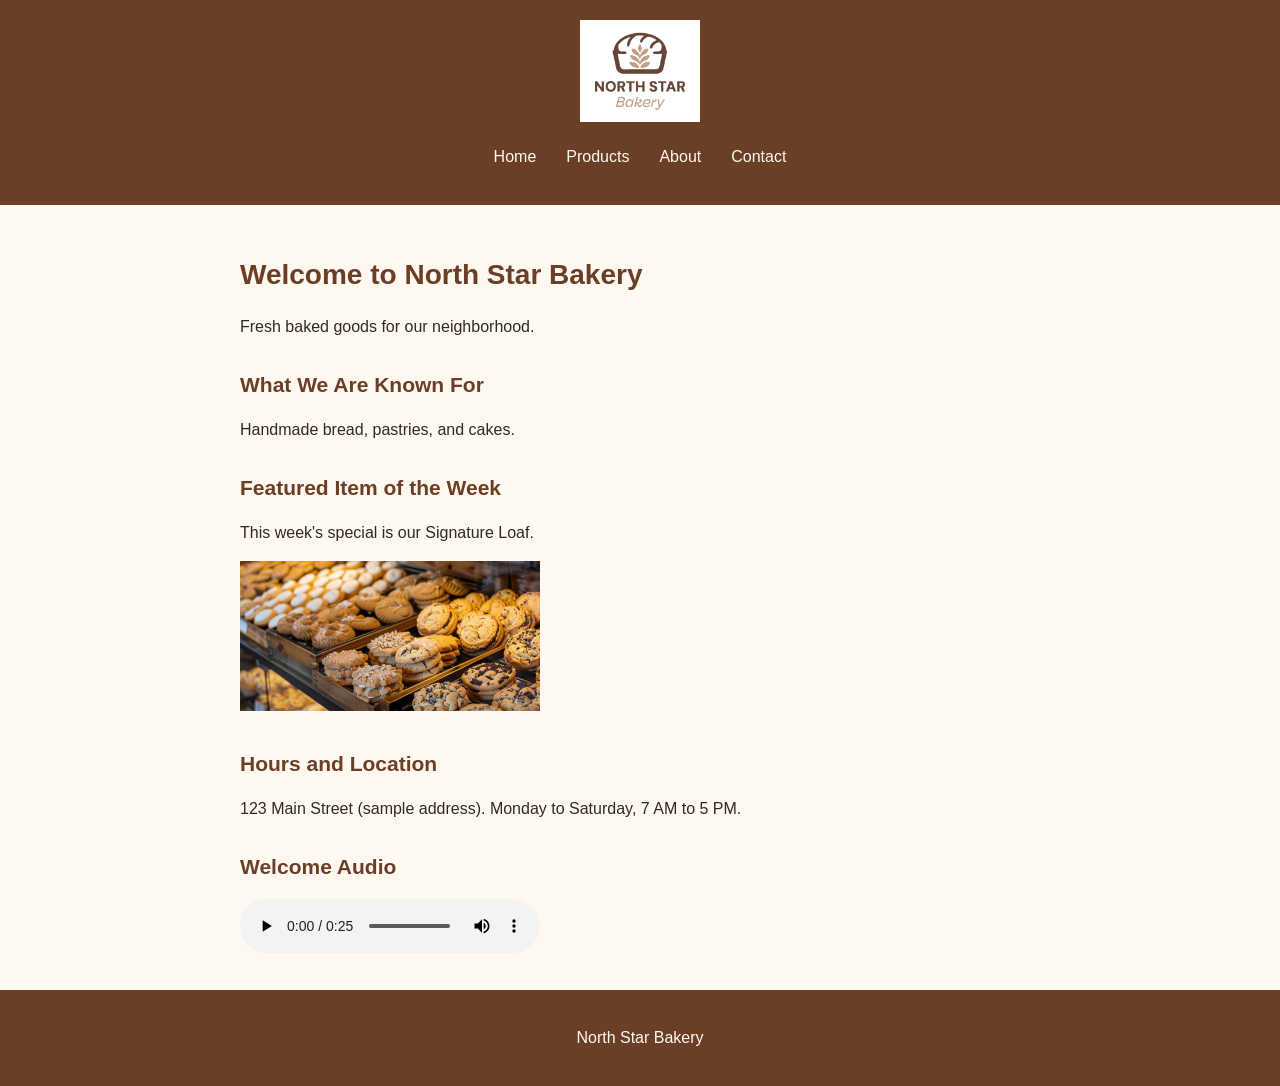
==== index.html @ 2b846a30 "Add files via upload" ====
<!DOCTYPE html>
<html lang="en">
<head>
<meta charset="UTF-8">
<meta name="viewport" content="width=device-width, initial-scale=1.0">
<title>Home | North Star Bakery</title>
<link rel="stylesheet" href="style.css">
</head>
<body>
<header>
<img src="media/bakery-logo.png" alt="North Star Bakery logo" width="120">
<nav>
<ul>
<li><a href="index.html">Home</a></li>
<li><a href="products.html">Products</a></li>
<li><a href="about.html">About</a></li>
<li><a href="contact.html">Contact</a></li>
</ul>
</nav>
</header>
<main>
<h1>Welcome to North Star Bakery</h1>
<p>Fresh baked goods for our neighborhood.</p>
<h2>What We Are Known For</h2>
<p>Handmade bread, pastries, and cakes.</p>
<h2>Featured Item of the Week</h2>
<p>This week's special is our Signature Loaf.</p>
<picture>
<source media="(max-width: 600px)" srcset="media/bakery-feature-small.jpg">
<img src="media/bakery-feature-large.jpg" alt="Featured bakery treat" width="300">
</picture>
<h2>Hours and Location</h2>
<p>123 Main Street (sample address). Monday to Saturday, 7 AM to 5 PM.</p>
<h2>Welcome Audio</h2>
<audio controls>
<source src="media/bakery-welcome.mp3" type="audio/mpeg">
Your browser does not support audio.
</audio>
</main>
<footer><p>North Star Bakery</p></footer>
</body>
</html>
---- style.css ----
/* North Star Bakery - Touchstone 3 */
body {
  margin: 0;
  font-family: Arial, sans-serif;
  background-color: #FFF8F0;
  color: #2F2A26;
  line-height: 1.5;
}

header, footer {
  background-color: #6B3E26;
  color: #FFF8F0;
  padding: 20px;
  text-align: center;
}

nav ul {
  display: flex;
  flex-direction: column;
  gap: 10px;
  list-style: none;
  padding: 0;
}

nav a {
  color: #FFF8F0;
  text-decoration: none;
}

nav a:hover {
  text-decoration: underline;
}

main {
  max-width: 800px;
  margin: auto;
  padding: 20px;
}

h1, h2 {
  color: #6B3E26;
}

h1 {
  font-size: 28px;
}

h2 {
  font-size: 21px;
  margin-top: 30px;
}

img {
  max-width: 100%;
  height: auto;
}

figure {
  margin: 15px 0;
}

fieldset {
  border: 1px solid #6B3E26;
  padding: 15px;
}

input, select, textarea {
  display: block;
  box-sizing: border-box;
  width: 100%;
  max-width: 400px;
  padding: 8px;
  margin-top: 5px;
  font: inherit;
}

button {
  background-color: #D88C5A;
  color: #2F2A26;
  border: 1px solid #6B3E26;
  padding: 10px 20px;
  margin-top: 15px;
  font: inherit;
  cursor: pointer;
}

@media (min-width: 768px) {
  nav ul {
    flex-direction: row;
    justify-content: center;
    gap: 30px;
  }

  main {
    padding: 30px;
  }
}
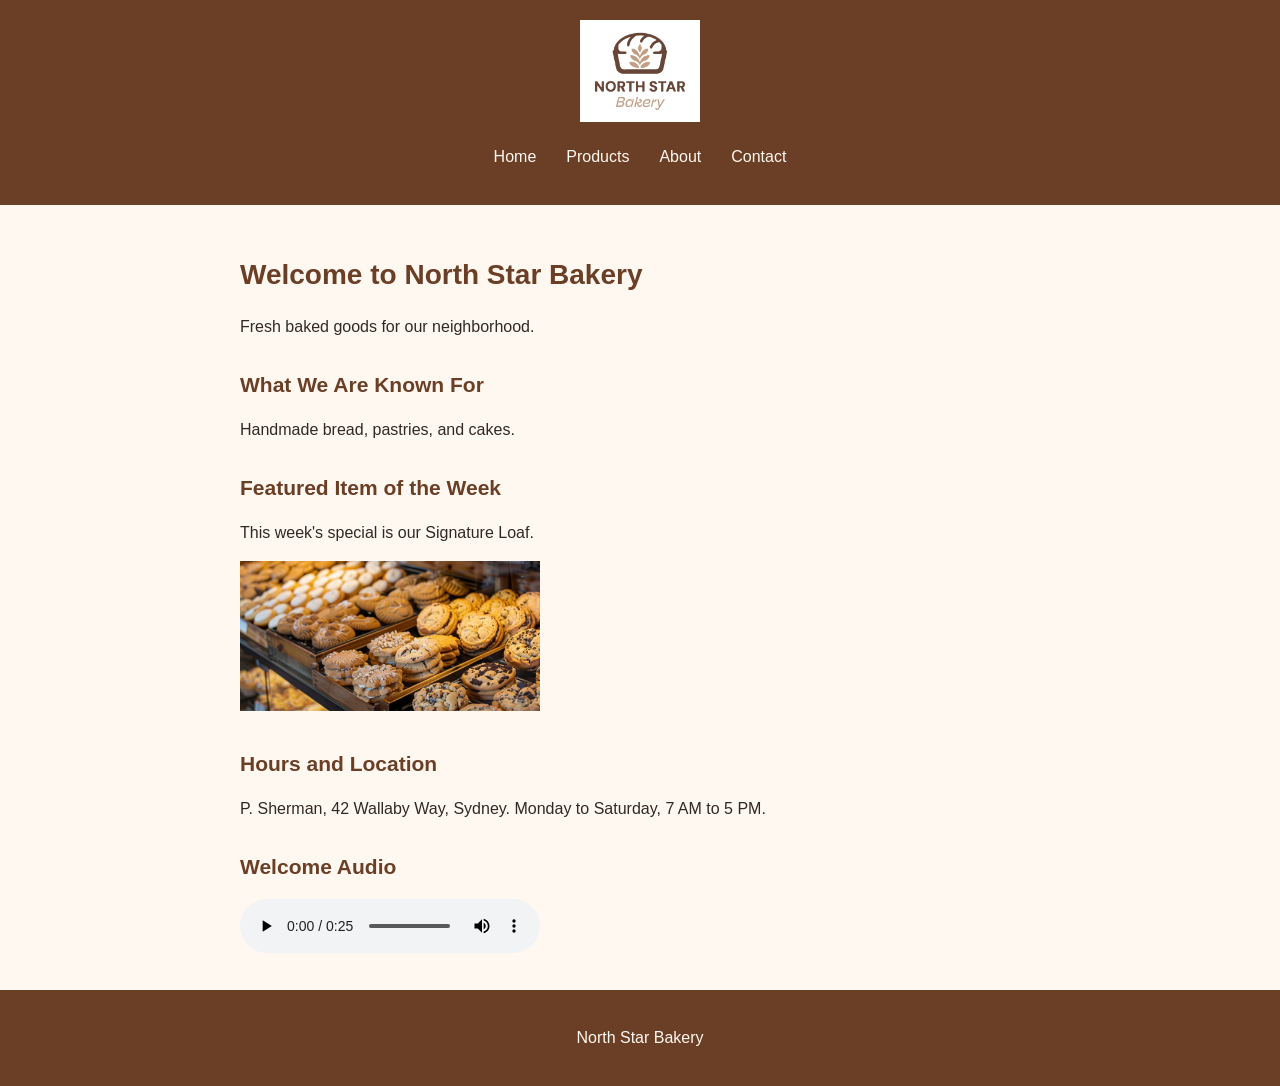
==== commit 510d574a: "Update index.html" ====
--- a/index.html
+++ b/index.html
@@ -30,7 +30,7 @@
 <img src="media/bakery-feature-large.jpg" alt="Featured bakery treat" width="300">
 </picture>
 <h2>Hours and Location</h2>
-<p>123 Main Street (sample address). Monday to Saturday, 7 AM to 5 PM.</p>
+<p>P. Sherman, 42 Wallaby Way, Sydney. Monday to Saturday, 7 AM to 5 PM.</p>
 <h2>Welcome Audio</h2>
 <audio controls>
 <source src="media/bakery-welcome.mp3" type="audio/mpeg">
